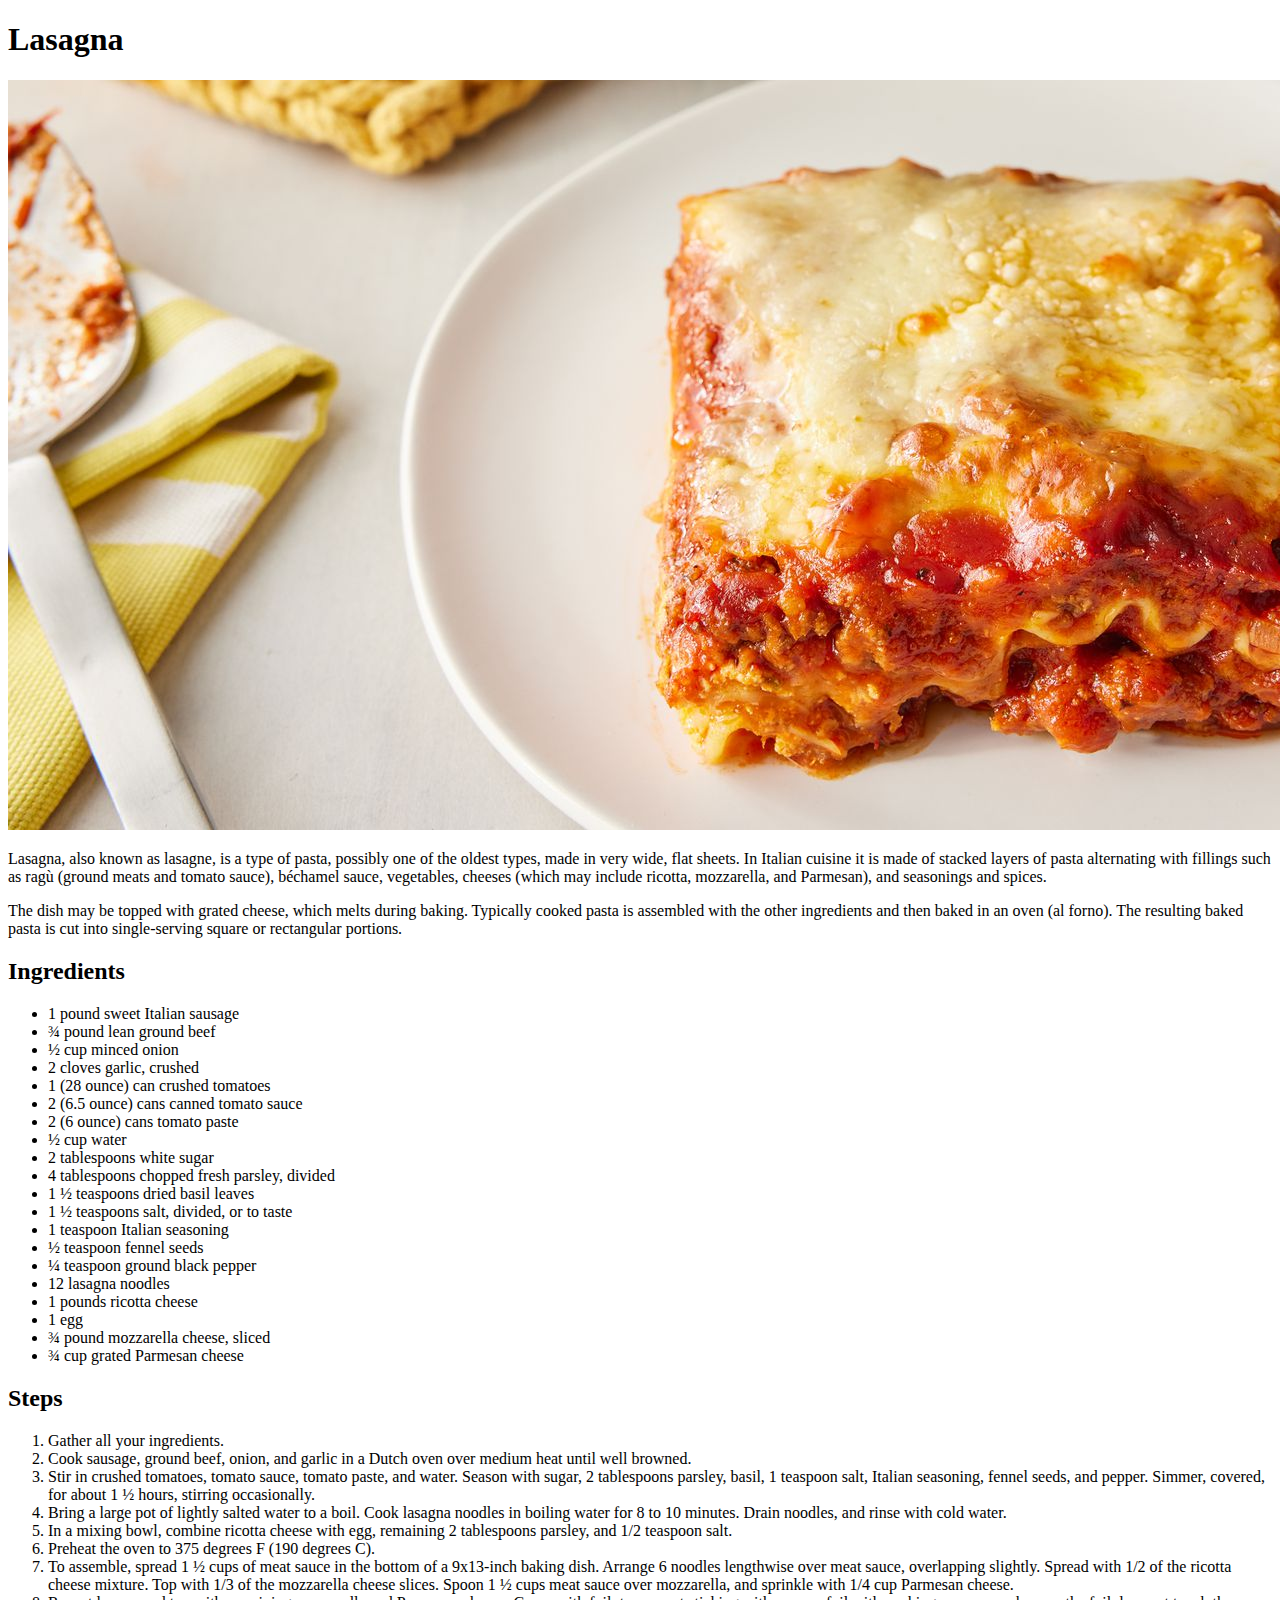
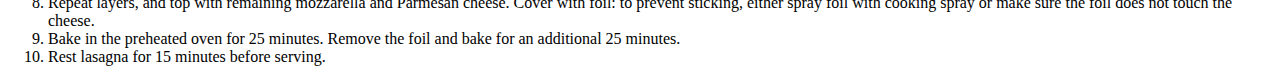
==== recipes/lasagna.html @ 81aeee14 "added two recipes" ====
<!DOCTYPE html>
<html lang="en">
<head>
    <meta charset="UTF-8">
    <meta name="viewport" content="width=device-width, initial-scale=1.0">
    <title>Odin Recipes</title>
</head>
<body>
    <h1>Lasagna</h1>
    <img src="../images/23600-worlds-best-lasagna-DDMFS-2x1-1193-40ded59b2a224312b66bdafbb885adc0.jpg" alt="">
    <p>Lasagna, also known as lasagne, is a type of pasta, possibly one of the oldest types, made in very wide, flat sheets. 
    In Italian cuisine it is made of stacked layers of pasta alternating with fillings such as ragù (ground meats and tomato sauce), 
    béchamel sauce, vegetables, cheeses (which may include ricotta, mozzarella, and Parmesan), and seasonings and spices.</p>
    <p> The dish may be topped with grated cheese, which melts during baking. Typically cooked pasta is assembled with the other ingredients and then baked 
    in an oven (al forno). The resulting baked pasta is cut into single-serving square or rectangular portions.</p>
   
    <h2>Ingredients</h2>
    <ul>
        <li>1 pound sweet Italian sausage</li>
        <li>¾ pound lean ground beef</li>
        <li>½ cup minced onion</li>
        <li>2 cloves garlic, crushed</li>
        <li>1 (28 ounce) can crushed tomatoes</li>
        <li>2 (6.5 ounce) cans canned tomato sauce</li>
        <li>2 (6 ounce) cans tomato paste</li>
        <li>½ cup water</li>
        <li>2 tablespoons white sugar</li>
        <li>4 tablespoons chopped fresh parsley, divided</li>
        <li>1 ½ teaspoons dried basil leaves</li>
        <li>1 ½ teaspoons salt, divided, or to taste</li>
        <li>1 teaspoon Italian seasoning</li>
        <li>½ teaspoon fennel seeds</li>
        <li>¼ teaspoon ground black pepper</li>
        <li>12 lasagna noodles</li>
        <li>1 pounds ricotta cheese</li>
        <li>1 egg</li>
        <li>¾ pound mozzarella cheese, sliced</li>
        <li>¾ cup grated Parmesan cheese</li>
    </ul>

    <h2>Steps</h2>
    <ol>
        <li>Gather all your ingredients.</li>
        <li>Cook sausage, ground beef, onion, and garlic in a Dutch oven over medium heat until well browned.</li>
        <li>Stir in crushed tomatoes, tomato sauce, tomato paste, and water. Season with sugar, 2 tablespoons parsley, basil, 1 teaspoon salt, Italian seasoning, fennel seeds, and pepper. Simmer, covered, for about 1 ½ hours, stirring occasionally.</li>
        <li>Bring a large pot of lightly salted water to a boil. Cook lasagna noodles in boiling water for 8 to 10 minutes. Drain noodles, and rinse with cold water.        </li>
        <li>In a mixing bowl, combine ricotta cheese with egg, remaining 2 tablespoons parsley, and 1/2 teaspoon salt.</li>
        <li>Preheat the oven to 375 degrees F (190 degrees C).</li>
        <li>To assemble, spread 1 ½ cups of meat sauce in the bottom of a 9x13-inch baking dish. Arrange 6 noodles lengthwise over meat sauce, overlapping slightly. Spread with 1/2 of the ricotta cheese mixture. Top with 1/3 of the mozzarella cheese slices. Spoon 1 ½ cups meat sauce over mozzarella, and sprinkle with 1/4 cup Parmesan cheese.</li>
        <li>Repeat layers, and top with remaining mozzarella and Parmesan cheese. Cover with foil: to prevent sticking, either spray foil with cooking spray or make sure the foil does not touch the cheese.
        <li>Bake in the preheated oven for 25 minutes. Remove the foil and bake for an additional 25 minutes.</li>
        <li>Rest lasagna for 15 minutes before serving.</li>
        </li>
    </ol>

</body>
</html>
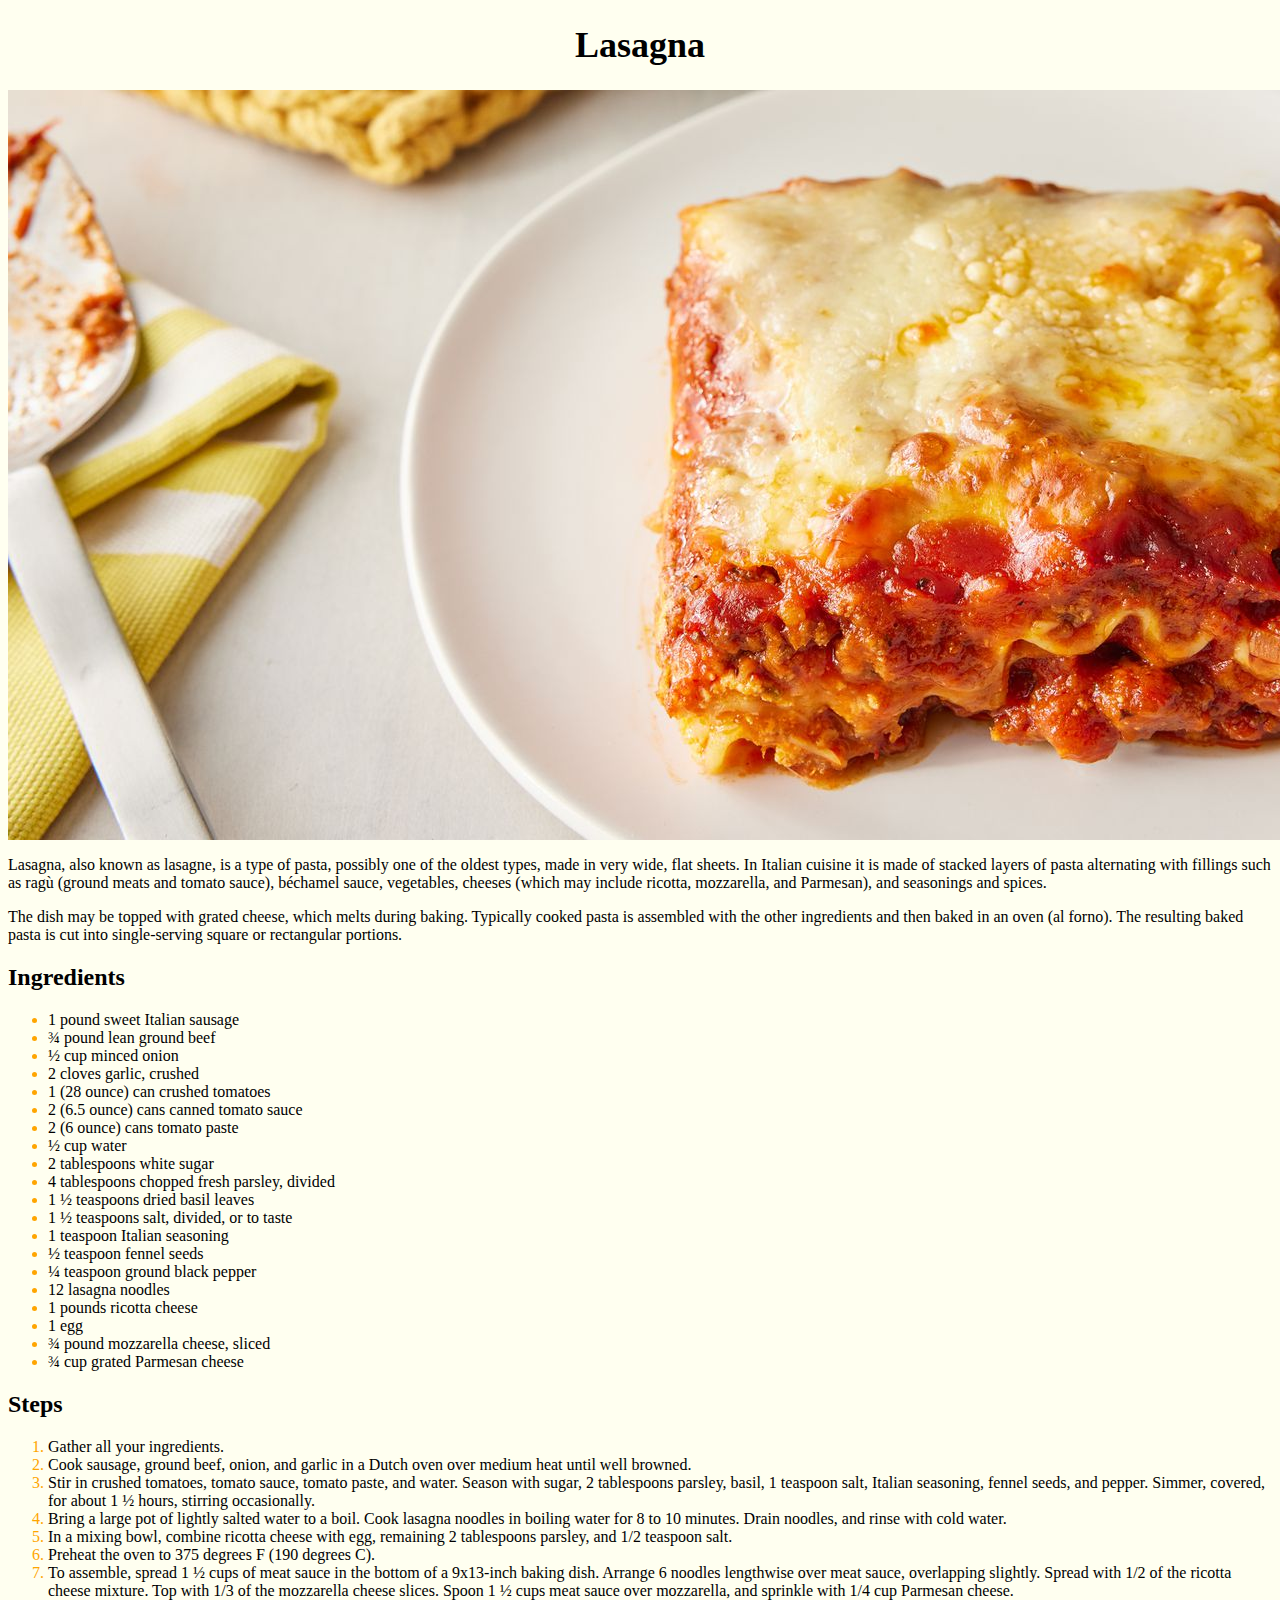
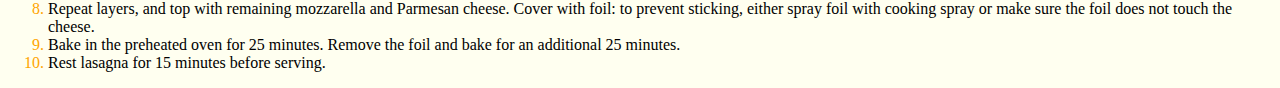
==== commit 6362588b: "Added basic CSS" ====
--- a/recipes/lasagna.html
+++ b/recipes/lasagna.html
@@ -4,10 +4,11 @@
     <meta charset="UTF-8">
     <meta name="viewport" content="width=device-width, initial-scale=1.0">
     <title>Odin Recipes</title>
+    <link rel="stylesheet" href="../style.css">
 </head>
 <body>
     <h1>Lasagna</h1>
-    <img src="../images/23600-worlds-best-lasagna-DDMFS-2x1-1193-40ded59b2a224312b66bdafbb885adc0.jpg" alt="">
+    <img class="header" src="../images/23600-worlds-best-lasagna-DDMFS-2x1-1193-40ded59b2a224312b66bdafbb885adc0.jpg" alt="">
     <p>Lasagna, also known as lasagne, is a type of pasta, possibly one of the oldest types, made in very wide, flat sheets. 
     In Italian cuisine it is made of stacked layers of pasta alternating with fillings such as ragù (ground meats and tomato sauce), 
     béchamel sauce, vegetables, cheeses (which may include ricotta, mozzarella, and Parmesan), and seasonings and spices.</p>
--- a/style.css
+++ b/style.css
@@ -0,0 +1,18 @@
+h1 {
+    text-align: center;
+    font-size: 36px;
+}
+
+li::marker {
+    color: orange;
+}
+
+* {
+    background-color: ivory;
+}
+
+.header {
+    margin-left: auto;
+    margin-right: auto;
+    display: block;
+}